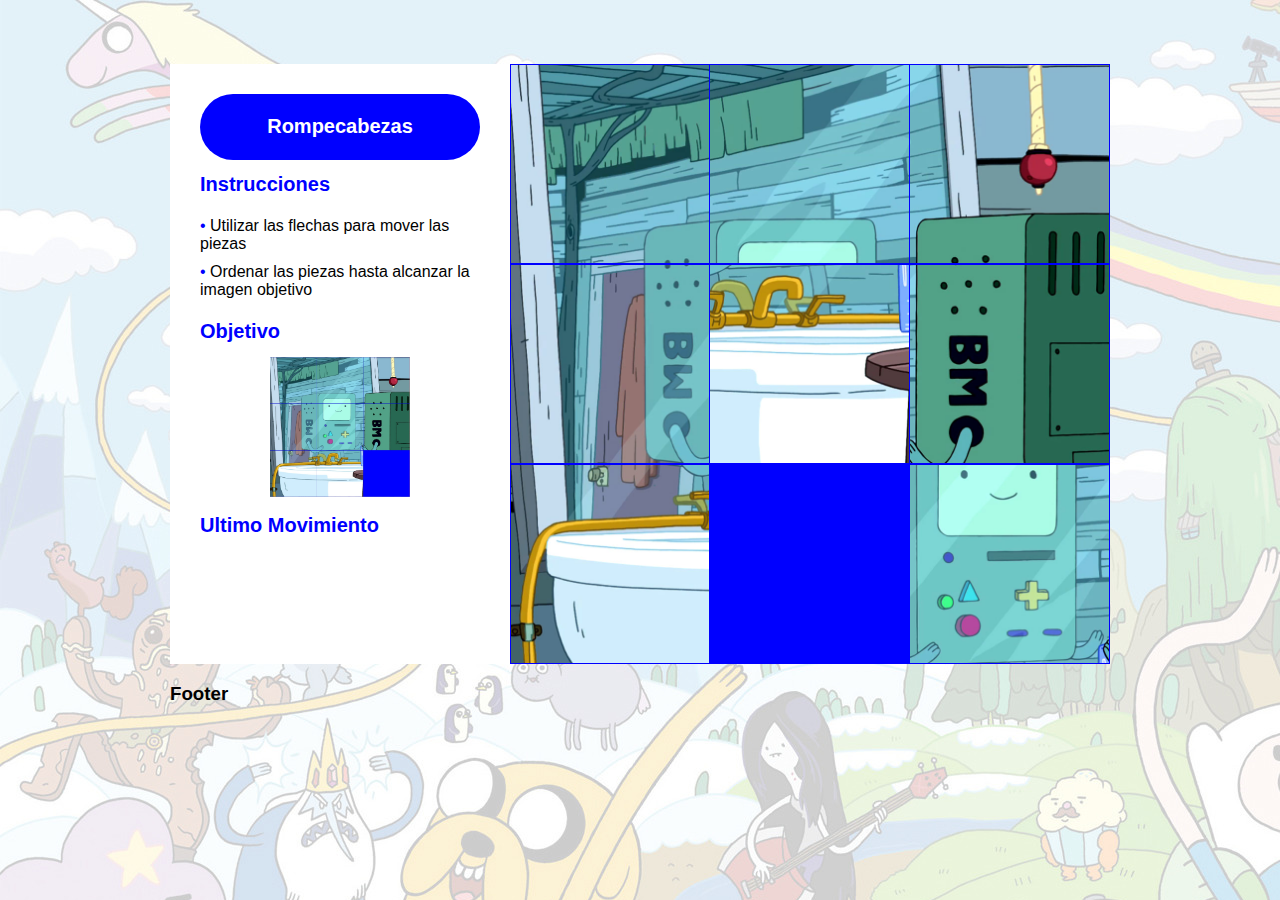
==== index.html @ 0edf916a "cambie juego por index.html" ====
<!DOCTYPE html>
<html>
  <head>
    <meta charset="utf-8">
    <title>BMO Arcade</title>
    <link rel="stylesheet" href="css/juego.css">
  </head>
  <body>
    <div class="col-40">

      <div id="titulo"><h1>Rompecabezas</h1>
      </div>
      <div id="instrucciones"><h1>Instrucciones</h1>
        <ul id="lista-instrucciones">
        </ul>
      </div>
      <div id="objetivo"><h1>Objetivo</h1>
        <div class="texto-centrado">
          <img src="images/final2.jpg" alt="imagenfinal">
        </div>
      </div>
      <div id="ultimo-mov"><h1>Ultimo Movimiento</h1>
        <div id="flecha" class="texto-centrado">

        </div>
      </div>

    </div>
    <div class="col-60">
      <div id="juego">
          <div id="pieza1" class="pieza"><img src="images/10.jpg" alt="pieza1"></div>
          <div id="pieza2" class="pieza"><img src="images/20.jpg" alt="pieza2"></div>
          <div id="pieza3" class="pieza"><img src="images/30.jpg" alt="pieza3"></div>
          <div id="pieza4" class="pieza"><img src="images/40.jpg" alt="pieza4"></div>
          <div id="pieza5" class="pieza"><img src="images/50.jpg" alt="pieza5"></div>
          <div id="pieza6" class="pieza"><img src="images/60.jpg" alt="pieza6"></div>
          <div id="pieza7" class="pieza"><img src="images/70.jpg" alt="pieza7"></div>
          <div id="pieza8" class="pieza"><img src="images/80.jpg" alt="pieza8"></div>
          <div id="pieza9" class="pieza"></div>
      </div>
    </div>
    <div id="footer"><h3>Footer</h3>

    </div>
    <script src="js/juego.js"></script>
  </body>
</html>
---- css/juego.css ----
/*Código armado por La Foca Loca S.A. No modificar*/
* {
  box-sizing: border-box;
}
body {
  font-family: Arial, sans-serif;
  width: 940px;
  margin: 5% auto;
  min-height: 100%;
  background-image: url(../images/adventure.jpg);
}
ul {
  padding-left: 0;
  list-style: none;
}
li {
  padding: 5px 0;
  animation: fadein 5s;
}
li::before {
  content: "• ";
  /*color: #EC6778;*/
  color: blue;
}

.col-40 h1 {
  font-size: 20px;
  /*color: #E84A5F;*/
  color: blue;
}

.col-40, .col-60 {
  display: table-cell;
  margin: 0;
  vertical-align: top;
}
.col-40 {
  background: #FFF;
  padding: 30px;
  color: #000;
}

.col-60 {
  /*background: #E84A5F;*/
  background: blue;

}

#flecha{
  font-size: 60px;
  color: blue;
}
#titulo {
  background-color: blue;
  padding: 0.5em;
  border-radius: 50px;
  text-align: center;
}
#titulo h1 {
  color: #fff;
}


.texto-centrado {
  text-align: center;
}
#objetivo img {
  width: 50%;
  height: 50%;
}

#juego {
  width: 600px;
  height: 600px;
  display: flex;
  flex-wrap: wrap;
}

#juego div {
  text-align: center;
  animation: fadein 2s;

}
#juego .pieza {
  width: 33.3333%;
  height: 33.3333%;
  background-color: blue;
  display: flex;
  justify-content: center;
  align-items: center;
}
.pieza img{
  width: 100%;
  height: 100%;
  padding: 0.5px;
}

@keyframes fadein {
  from { opacity: 0; }
  to   { opacity: 1; }
}
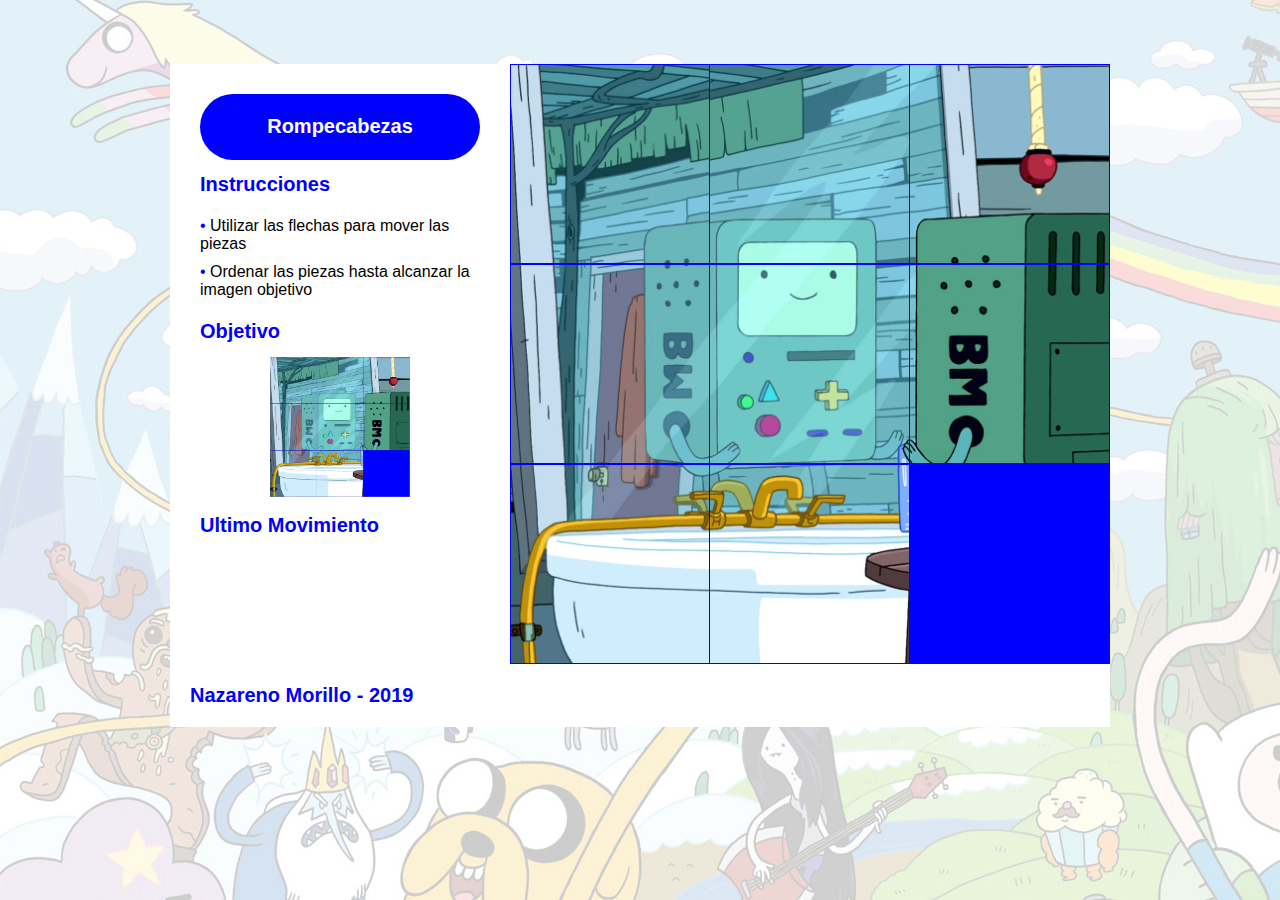
==== commit cefa33ab: "problema Intercambio piezas" ====
--- a/index.html
+++ b/index.html
@@ -20,7 +20,7 @@
         </div>
       </div>
       <div id="ultimo-mov"><h1>Ultimo Movimiento</h1>
-        <div id="flecha" class="texto-centrado">
+        <div id="flecha" class="texto-centrado"> 
 
         </div>
       </div>
@@ -39,8 +39,7 @@
           <div id="pieza9" class="pieza"></div>
       </div>
     </div>
-    <div id="footer"><h3>Footer</h3>
-
+    <div id="footer"><h1>Nazareno Morillo - 2019</h1>
     </div>
     <script src="js/juego.js"></script>
   </body>
--- a/css/juego.css
+++ b/css/juego.css
@@ -23,7 +23,7 @@
   color: blue;
 }
 
-.col-40 h1 {
+.col-40 h1, #titulo h1, #footer h1 {
   font-size: 20px;
   /*color: #E84A5F;*/
   color: blue;
@@ -94,6 +94,11 @@
   height: 100%;
   padding: 0.5px;
 }
+#footer h1{
+  padding: 1em;
+  margin: 0 auto 0.5em auto;
+  background-color: #fff;
+}
 
 @keyframes fadein {
   from { opacity: 0; }
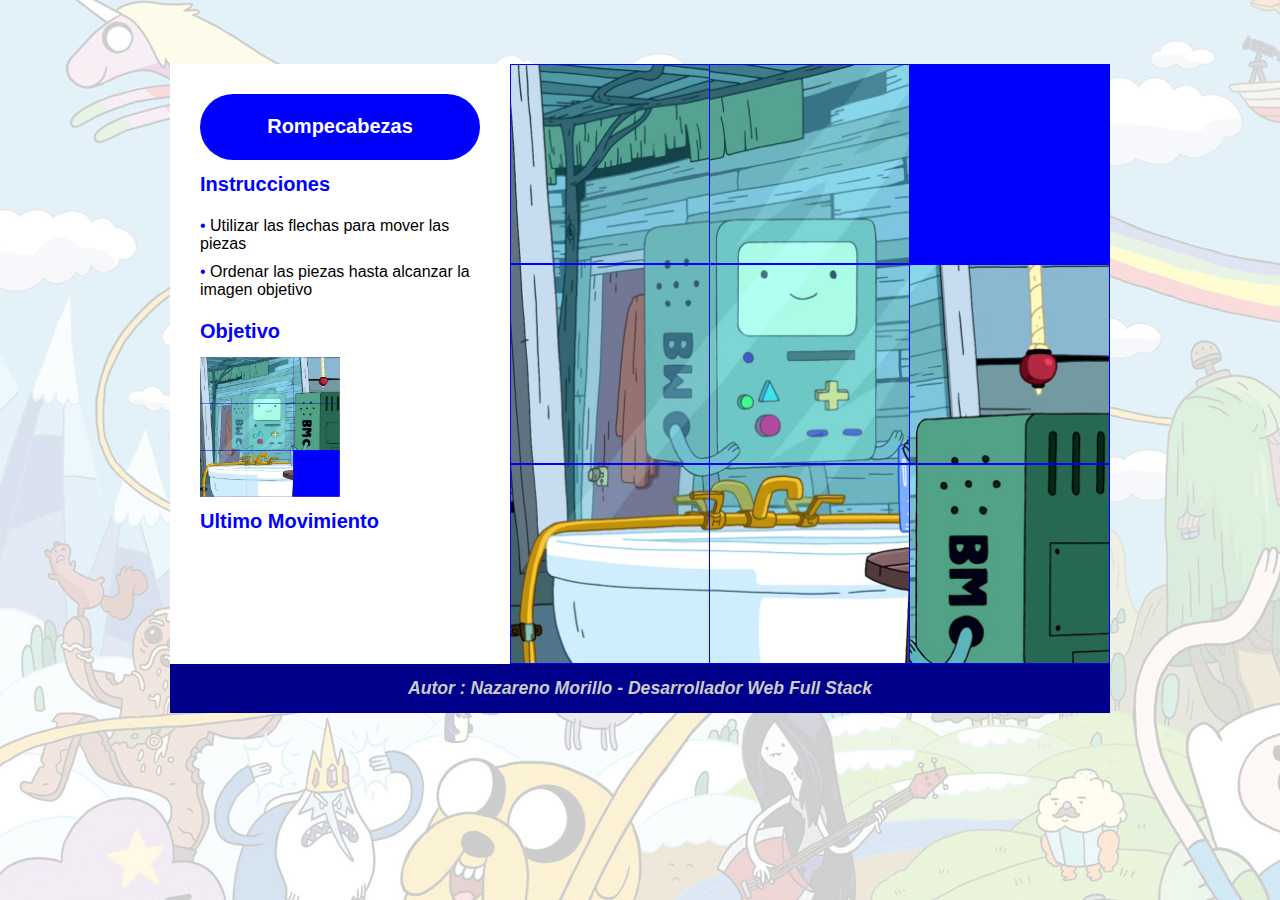
==== commit 7f23d27f: "estilo final-para entregar" ====
--- a/index.html
+++ b/index.html
@@ -15,7 +15,16 @@
         </ul>
       </div>
       <div id="objetivo"><h1>Objetivo</h1>
+
         <div class="texto-centrado">
+          <!--
+          <div>                 
+            <label id="cuenta">0</label>         
+            <form>
+               <input id="jugar" type="button" value="Jugar" onclick="cuenta();">
+            </form>
+          </div>
+        -->
           <img src="images/final2.jpg" alt="imagenfinal">
         </div>
       </div>
@@ -39,7 +48,7 @@
           <div id="pieza9" class="pieza"></div>
       </div>
     </div>
-    <div id="footer"><h1>Nazareno Morillo - 2019</h1>
+    <div id="footer"><h1>Autor : Nazareno Morillo - Desarrollador Web Full Stack</h1>
     </div>
     <script src="js/juego.js"></script>
   </body>
--- a/css/juego.css
+++ b/css/juego.css
@@ -23,7 +23,7 @@
   color: blue;
 }
 
-.col-40 h1, #titulo h1, #footer h1 {
+.col-40 h1, #titulo h1{
   font-size: 20px;
   /*color: #E84A5F;*/
   color: blue;
@@ -60,10 +60,34 @@
   color: #fff;
 }
 
+.texto-centrado {
+  display: flex;
+  justify-content: space-between;
+}
 
-.texto-centrado {
-  text-align: center;
+.texto-centrado #cuenta{
+  color: blue;
+  font-size: 3em;
 }
+.texto-centrado #jugar{
+  background-color: blue;
+  width: 100%;
+  color: #fff;
+  height: 70px;
+  margin-right: 0.5em;
+  font-size: 2em;
+  padding: 0.4em;
+  border-radius: 50px;
+  border: none;
+  box-shadow: 1px 1px 20px rgba(0.0.0 0.8);
+}
+
+.texto-centrado #jugar:hover {
+  background-color: red;
+  cursor: hand;
+  box-shadow: 1px 1px 20px rgba(0.0.0 0.8);
+}
+
 #objetivo img {
   width: 50%;
   height: 50%;
@@ -94,10 +118,16 @@
   height: 100%;
   padding: 0.5px;
 }
+
+
 #footer h1{
-  padding: 1em;
+  text-align: center;
+  font-size: 1.1em;
+  font-style: italic;
+  padding: 0.8em;
   margin: 0 auto 0.5em auto;
-  background-color: #fff;
+  background-color: darkblue;
+  color: #ccc;
 }
 
 @keyframes fadein {
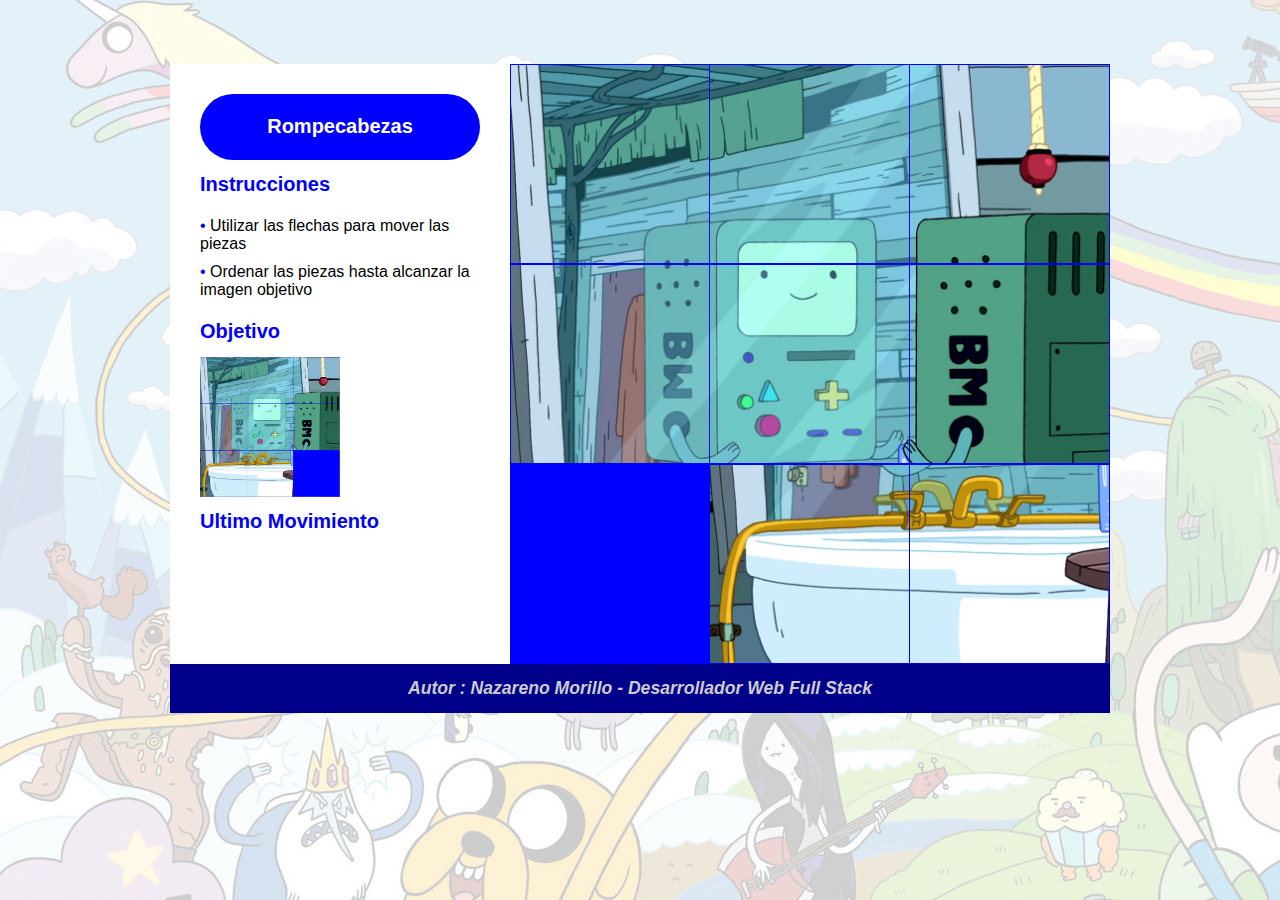
==== commit d59259d1: "Update index.html" ====
--- a/index.html
+++ b/index.html
@@ -2,6 +2,7 @@
 <html>
   <head>
     <meta charset="utf-8">
+    <link rel="icon" href="img/rompecabezas.png" type="image/gif" sizes="45x45"> 
     <title>BMO Arcade</title>
     <link rel="stylesheet" href="css/juego.css">
   </head>
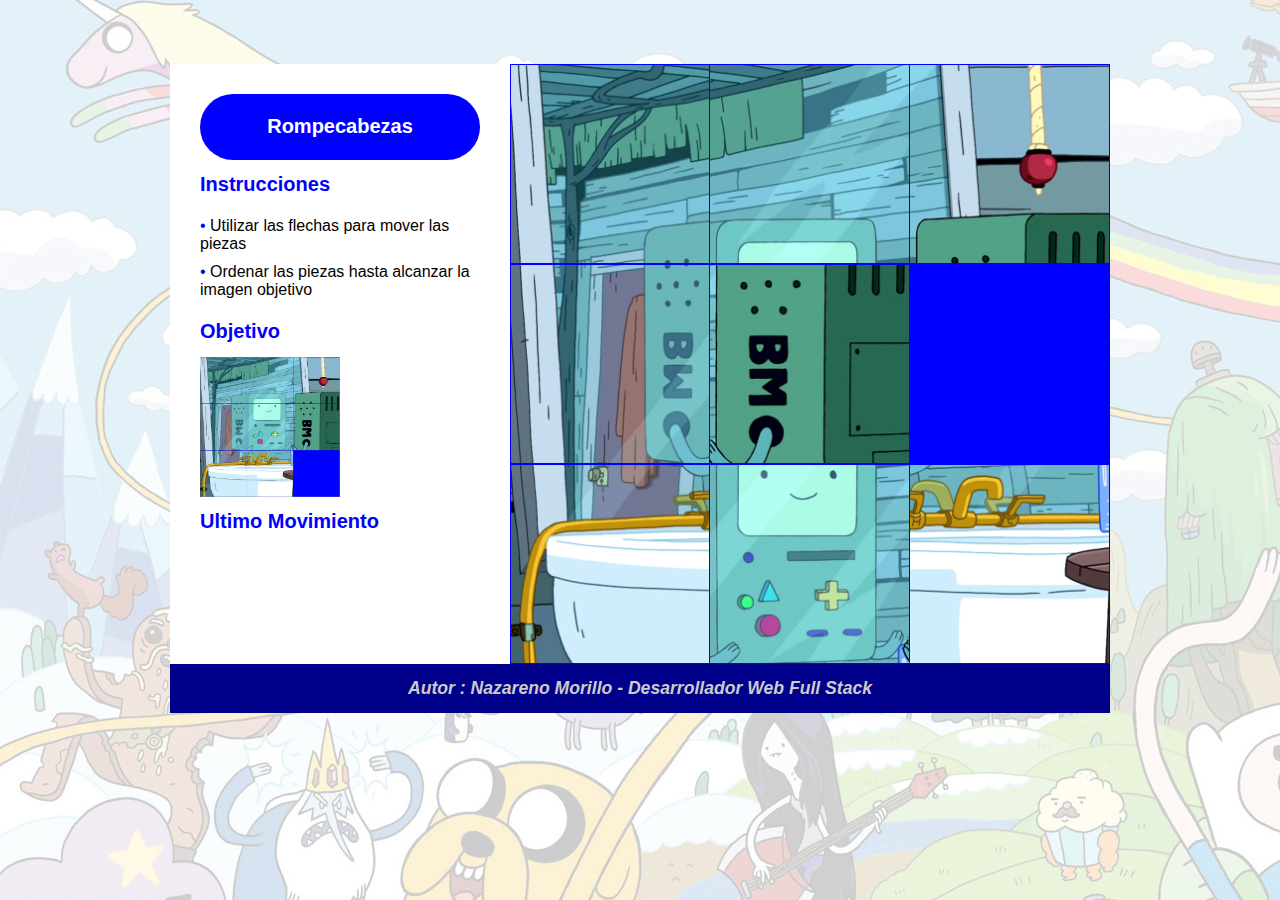
==== commit cba55800: "Update index.html" ====
--- a/index.html
+++ b/index.html
@@ -2,7 +2,7 @@
 <html>
   <head>
     <meta charset="utf-8">
-    <link rel="icon" href="img/rompecabezas.png" type="image/gif" sizes="45x45"> 
+    <link rel="icon" href="images/rompecabezas-icon.png" type="image/gif" sizes="45x45"> 
     <title>BMO Arcade</title>
     <link rel="stylesheet" href="css/juego.css">
   </head>
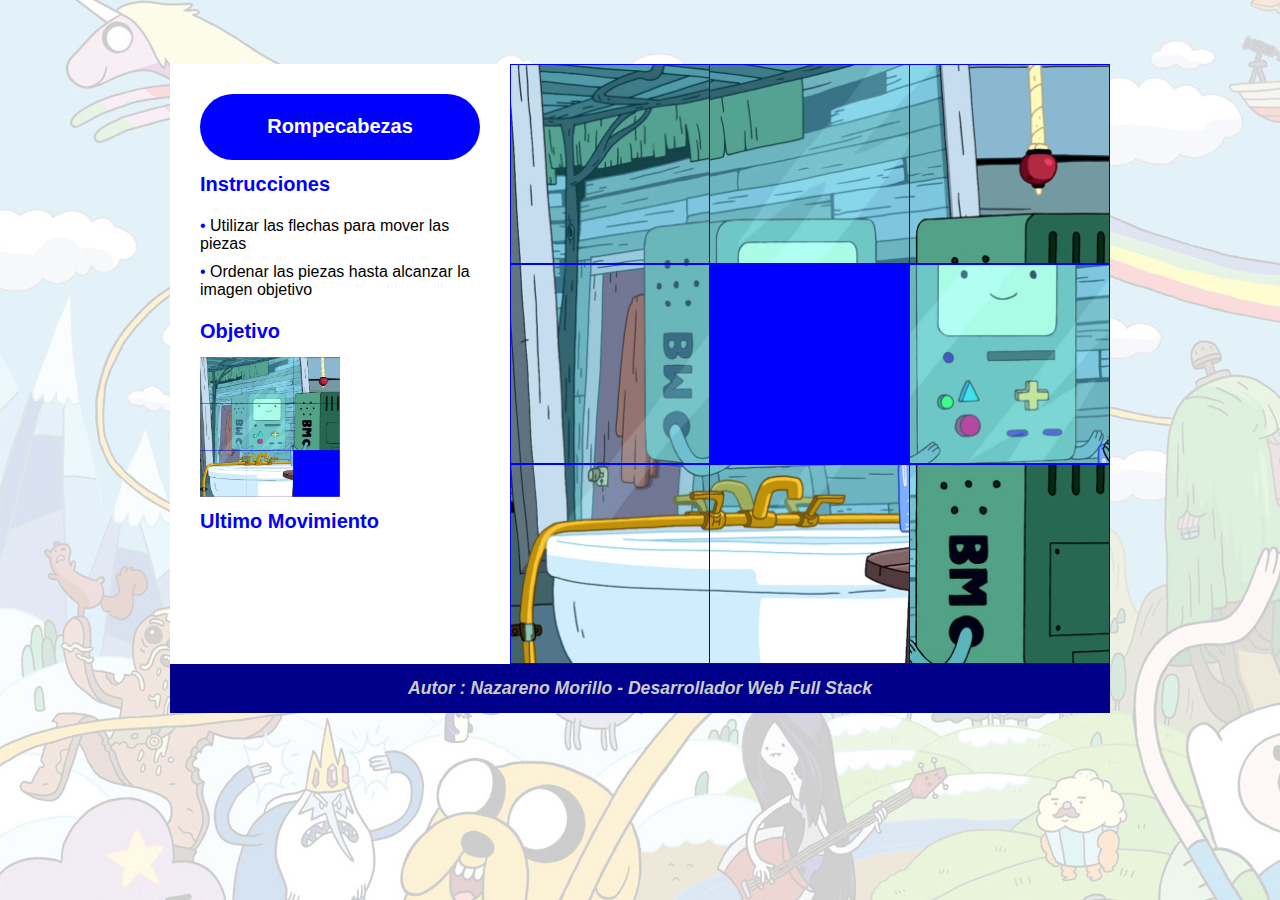
==== commit 1d292400: "Update index.html" ====
--- a/index.html
+++ b/index.html
@@ -2,7 +2,7 @@
 <html>
   <head>
     <meta charset="utf-8">
-    <link rel="icon" href="images/rompecabezas-icon.png" type="image/gif" sizes="45x45"> 
+    <link rel="icon" href="images/rompecabezas-icon.png" type="image/png" sizes="45x45"> 
     <title>BMO Arcade</title>
     <link rel="stylesheet" href="css/juego.css">
   </head>
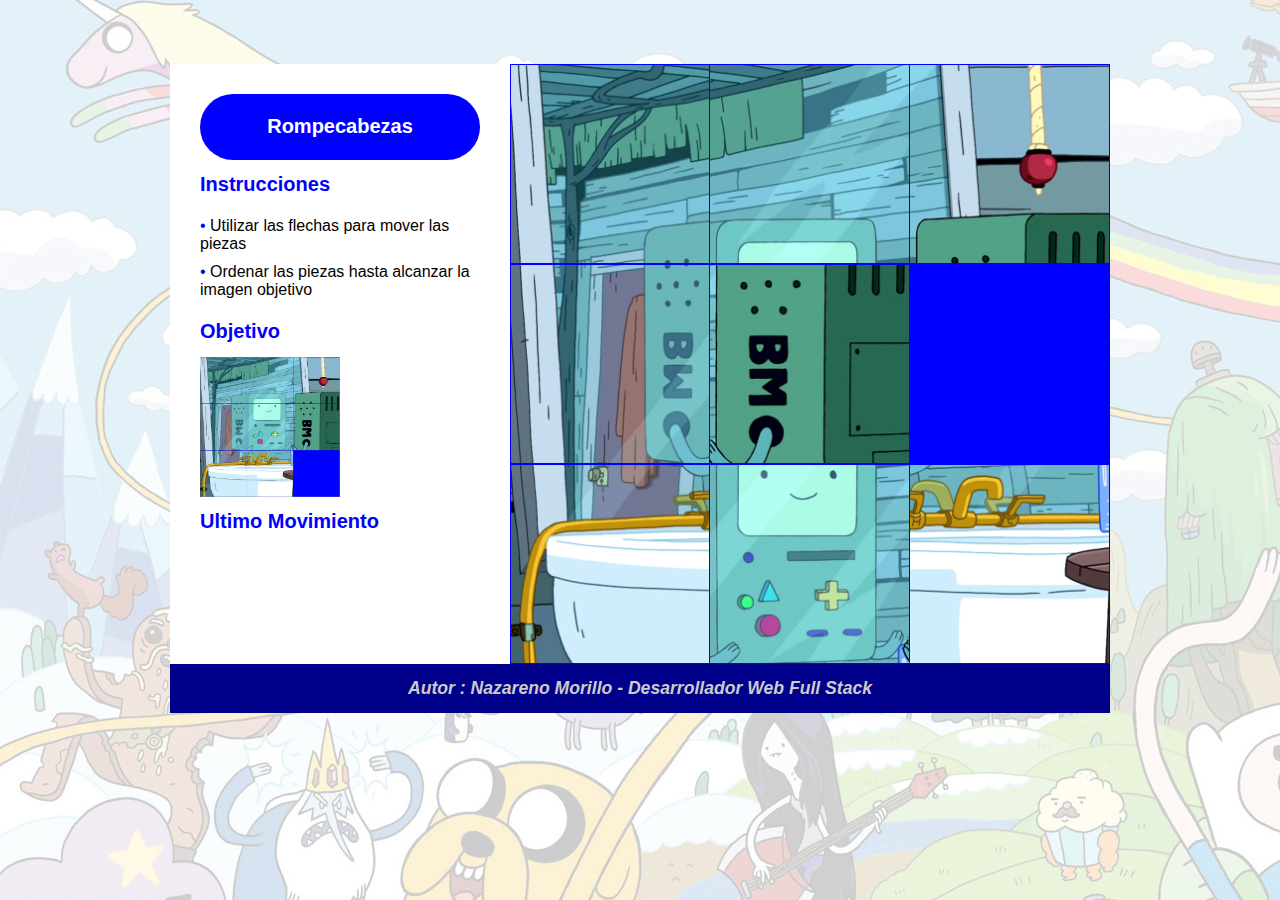
==== commit b3312c42: "Update index.html" ====
--- a/index.html
+++ b/index.html
@@ -2,7 +2,7 @@
 <html>
   <head>
     <meta charset="utf-8">
-    <link rel="icon" href="images/rompecabezas-icon.png" type="image/png" sizes="45x45"> 
+    <link rel="icon" href="images/rompecabezas-icon.png" type="image/png"> 
     <title>BMO Arcade</title>
     <link rel="stylesheet" href="css/juego.css">
   </head>
